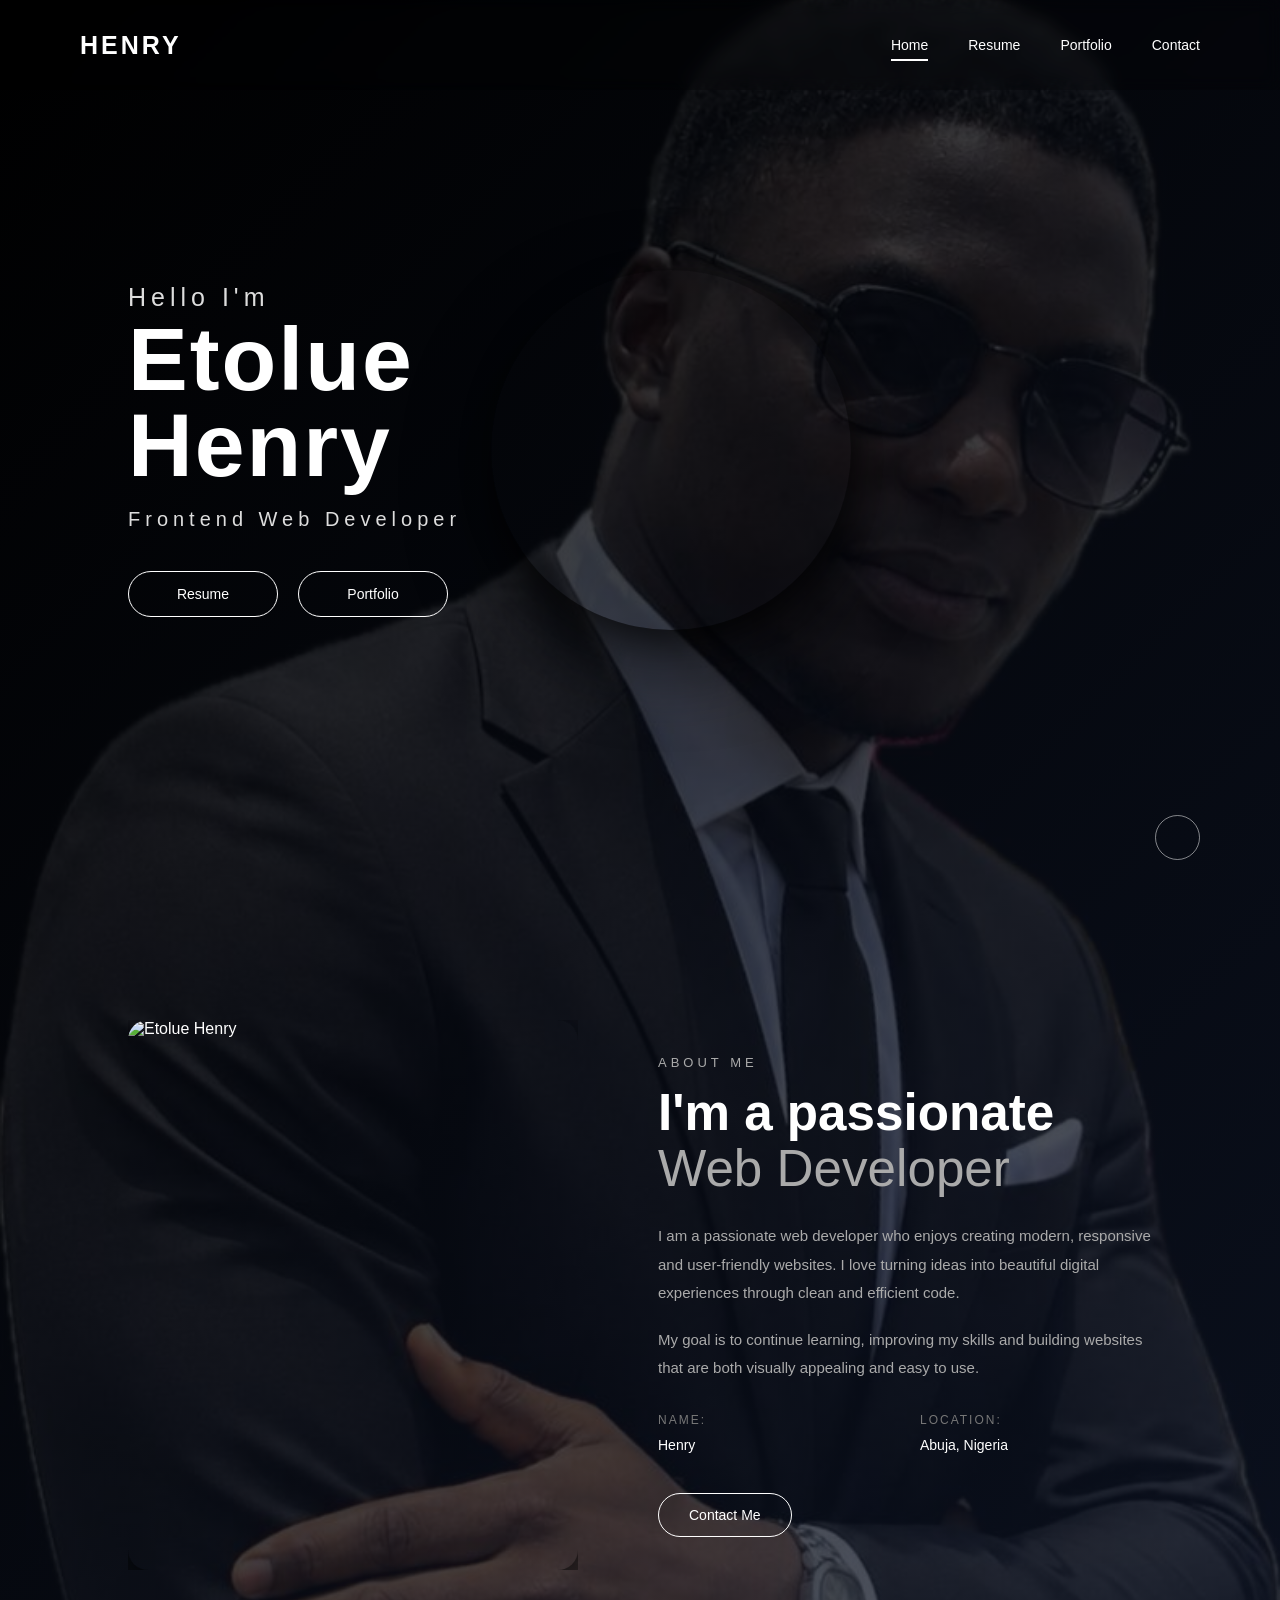
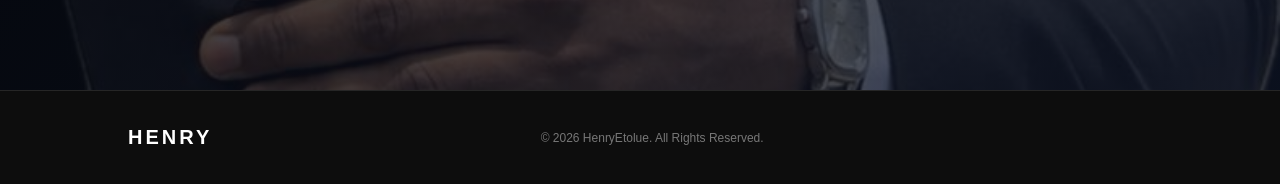
==== index.html @ a092df42 "changed css" ====
<!DOCTYPE html>
<html lang="en">

<head>
    <meta charset="UTF-8">
    <meta name="viewport" content="width=device-width, initial-scale=1.0">
    <title>Henry | Portfolio</title>
    <link rel="stylesheet" href="./style.css" type="text/css" media="all">
    <link href="https://cdn.jsdelivr.net/npm/remixicon@4.6.0/fonts/remixicon.css" rel="stylesheet">

</head>

<body>

    <header>
        <nav class="navbar">
            <div class="logo">
                <a href="index.html">
                    HENRY
                </a>
            </div>
            <ul class="nav-links">
                <li>
                    <a href="index.html" class="active">
                        Home
                    </a>
                </li>
                <li>
                    <a href="resume.html">
                        Resume
                    </a>
                </li>
                <li>
                    <a href="portfolio.html">
                        Portfolio
                    </a>
                </li>
                <li>
                    <a href="contact.html">
                        Contact
                    </a>
                </li>
            </ul>
        </nav>
    </header>

    <section class="hero">
        <div class="overlay"></div>
        <div class="hero-content">
            <h2>Hello I'm</h2>
            <h1>Etolue <br> Henry</h1>
            <p>
                Frontend Web Developer
            </p>
            <div class="hero-buttons">
                <a href="resume.html" class="btn">
                    Resume
                </a>
                <a href="portfolio.html" class="btn btn-outline">
                    Portfolio
                </a>
            </div>
        </div>
        <div class="hero-image">
            <img src="profile.png" alt="Etolue Henry">
        </div>
        <div class="fullscreen">
            <i class="ri-fullscreen-line"></i>
        </div>
    </section>

    <section class="about" id="about">

        <div class="about-container">

            <div class="about-image">

                <img src="hero.png" alt="Etolue Henry">

            </div>



            <div class="about-content">

                <span class="section-subtitle">
                    ABOUT ME
                </span>

                <h2>
                    I'm a passionate
                    <span>Web Developer</span>
                </h2>

                <p>
                    I am a passionate web developer who enjoys
                    creating modern, responsive and user-friendly
                    websites. I love turning ideas into beautiful
                    digital experiences through clean and efficient
                    code.
                </p>

                <p>
                    My goal is to continue learning, improving my
                    skills and building websites that are both
                    visually appealing and easy to use.
                </p>

                <div class="about-info">

                    <div class="info-item">

                        <span>Name:</span>

                        <p>
                            Henry
                        </p>

                    </div>
                    <div class="info-item">

                        <span>Location:</span>

                        <p>
                            Abuja, Nigeria
                        </p>

                    </div>

                </div>

                <a href="contact.html" class="about-btn">
                    Contact Me
                </a>

            </div>

        </div>

    </section>



    <footer class="footer">

        <div class="footer-container">

            <div class="footer-logo">
                <a href="index.html">
                    HENRY
                </a>
            </div>

            <p>
                © 2026 HenryEtolue.
                All Rights Reserved.
            </p>

            <div class="footer-socials">

                <a href="https://wa.me/09130019856" title="WhatsApp">
                    <i class="ri-whatsapp-fill"></i>
                </a>

                <a href="https://github.com/arinze" title="GitHub">
                    <i class="ri-github-fill"></i>
                </a>

                <a href="https://linkedin.com/in/webplum" title="LinkedIn">
                    <i class="ri-linkedin-fill"></i>
                </a>

                <a href="https://instagram.com/arinze" title="Instagram">
                    <i class="ri-instagram-line"></i>
                </a>

                <a href="https://tiktok.com/@codewithme" title="TikTok">
                    <i class="ri-tiktok-fill"></i>
                </a>

            </div>

        </div>

    </footer>

    <script src="script.js"></script>
</body>

</html>
---- style.css ----
* {
    margin: 0;
    padding: 0;
    box-sizing: border-box;
}

html {
    scroll-behavior: smooth;
}

body {
    font-family: 'Poppins', sans-serif;
    color: #fff;
    background-image: linear-gradient(135deg, rgba(0, 0, 0, 0.82), rgba(15, 23, 42, 0.72)), url("image.png");
    background-size: cover;
    background-position: center;
    background-repeat: no-repeat;
}

a {
    text-decoration: none;
    color: inherit;
}

ul {
    list-style: none;
}

img {
    width: 100%;
    display: block;
}

header {
    position: absolute;
    top: 0;
    left: 0;
    width: 100%;
    z-index: 1000;
    background: rgba(0, 0, 0, 0.18);
    -webkit-backdrop-filter: blur(8px);
    backdrop-filter: blur(8px);
}

.navbar {
    width: 100%;
    min-height: 90px;
    padding: 0 80px;
    display: flex;
    align-items: center;
    justify-content: space-between;
}

.logo a {
    font-size: 25px;
    font-weight: 700;
    letter-spacing: 3px;
    color: #fff;
}

.nav-links {
    display: flex;
    align-items: center;
    gap: 40px;
}

.nav-links a {
    position: relative;
    color: #fff;
    font-size: 14px;
    font-weight: 400;
    transition: 0.3s ease;
}

.nav-links a::after {
    content: "";
    position: absolute;
    left: 0;
    bottom: -8px;
    width: 0;
    height: 2px;
    background: #fff;
    transition: 0.3s ease;
}

.nav-links a:hover::after,
.nav-links a.active::after {
    width: 100%;
}

.phone-number {
    display: flex;
    align-items: center;
    gap: 10px;
    font-size: 13px;
    color: #fff;
}

.phone-number i {
    font-size: 18px;
}

.hero {
    position: relative;
    width: 100%;
    height: 100vh;
    min-height: 700px;
    display: flex;
    align-items: center;
    background-size: cover;
    background-position: center;
    background-repeat: no-repeat;
    overflow: hidden;
}

.overlay {
    position: absolute;
    inset: 0;
    z-index: 1;
}

.hero-content {
    position: relative;
    z-index: 2;
    margin-left: 10%;
    max-width: 700px;
}


.hero-image {
    flex: 1;
    max-width: 420px;
    margin-right: 10%;
    position: relative;
    display: flex;
    align-items: center;
    justify-content: center;
}



.hero-image img {
    position: relative;
    z-index: 1;
    width: 360px;
    height: 360px;
    object-fit: cover;
    border-radius: 50%;
    box-shadow: 0 30px 80px rgba(0,0,0,0.6), 0 8px 30px rgba(0,0,0,0.45);
}

.hero-content h2 {
    font-size: 25px;
    font-weight: 300;
    letter-spacing: 5px;
    margin-bottom: 5px;
    color: #ddd;
}

.hero-content h1 {
    font-size: clamp(55px, 7vw, 100px);
    line-height: 0.95;
    font-weight: 800;
    letter-spacing: 2px;
    margin-bottom: 20px;
}

.hero-content p {
    font-size: 20px;
    font-weight: 300;
    letter-spacing: 5px;
    color: #ddd;
}

.hero-buttons {
    display: flex;
    align-items: center;
    gap: 20px;
    margin-top: 40px;
}

.btn {
    display: inline-flex;
    align-items: center;
    justify-content: center;
    min-width: 150px;
    padding: 14px 30px;
    border: 1px solid #fff;
    border-radius: 50px;
    color: #fff;
    font-size: 14px;
    font-weight: 500;
    transition: 0.3s ease;
}

.btn:hover {
    background: #fff;
    color: #111;
    transform: translateY(-3px);
}

.social-icons {
    position: absolute;
    left: 80px;
    bottom: 40px;
    z-index: 2;
    display: flex;
    align-items: center;
    gap: 20px;
}

.social-icons a {
    display: flex;
    align-items: center;
    justify-content: center;
   width: 35px;
    height: 35px;
    border: 1px solid rgba(255, 255, 255, 0.5);
    border-radius: 50%;
    color: #fff;
    font-size: 17px;
   transition: 0.3s ease;
}

.social-icons a:hover {
    background: #fff;
    color: #111;
    transform: translateY(-5px);
}

.fullscreen {
    position: absolute;
    right: 80px;
    bottom: 40px;
    z-index: 2;
    width: 45px;
    height: 45px;
    display: flex;
    align-items: center;
    justify-content: center;
    border: 1px solid rgba(255, 255, 255, 0.5);
    border-radius: 50%;
    cursor: pointer;
    transition: 0.3s ease;
}

.fullscreen i {
    font-size: 20px;
}

.fullscreen:hover {
    background: #fff;
    color: #111;
}

.about {
    width: 100%;
    padding: 120px 10%;
}

.about-container {
    max-width: 1200px;
    margin: 0 auto;
    display: flex;
    align-items: center;
    gap: 80px;
}

.about-image {
    flex: 1;
    max-width: 450px;
    position: relative;
    overflow: hidden;
}

.about-image img {
    position: relative;
    height: 550px;
    object-fit: cover;
    border-radius: 20px;
    box-shadow: 0 30px 80px rgba(0,0,0,0.6), 0 10px 30px rgba(0,0,0,0.45);
}

.about-image {
    overflow: hidden;
}

.about-content {
    flex: 1;
}

.section-subtitle {
    display: inline-block;
    margin-bottom: 15px;
    font-size: 13px;
    letter-spacing: 4px;
    color: #aaa;
}

.about-content h2 {
    font-size: clamp(35px, 4vw, 55px);
    line-height: 1.1;
    margin-bottom: 25px;
}

.about-content h2 span {
    display: block;
    font-weight: 300;
    color: #aaa;
}

.about-content p {
    max-width: 600px;
    margin-bottom: 18px;
    font-size: 15px;
    line-height: 1.9;
    color: #aaa;
}

.about-info {
    display: grid;
    grid-template-columns: repeat(2, 1fr);
    gap: 18px 30px;
    margin-top: 30px;
    margin-bottom: 35px;
}

.info-item span {
    display: block;
    margin-bottom: 5px;
    font-size: 12px;
    color: #777;
    text-transform: uppercase;
    letter-spacing: 2px;
}

.info-item p {
    margin: 0;
    color: #fff;
    font-size: 14px;
}

.about-btn {
    display: inline-flex;
    padding: 13px 30px;
    border: 1px solid #fff;
    border-radius: 50px;
    font-size: 14px;
    transition: 0.3s ease;
}

.about-btn:hover {
    background: #fff;
    color: #111;
}

.footer {
    padding: 35px 10%;
    border-top: 1px solid rgba(255, 255, 255, 0.1);
    background: #0d0d0d;
}

.footer-container {
    display: flex;
    align-items: center;
  justify-content: space-between;
    gap: 30px;
}

.footer-logo a {
    font-size: 20px;
    font-weight: 700;
    letter-spacing: 3px;
}

.footer-container > p {
    color: #777;
    font-size: 12px;
    text-align: center;
}

.footer-socials {
    display: flex;
    align-items: center;
    gap: 15px;
}

.footer-socials a {
    font-size: 17px;
    color: #aaa;
    transition: 0.3s ease;
}

.footer-socials a:hover {
    color: #fff;
    transform: translateY(-3px);
}

@media (max-width: 992px) {
.navbar {
    padding: 0 40px;
 }
.nav-links {
    gap: 25px;
 }
.hero-content {
    margin-left: 8%;
 }
.social-icons {
    left: 40px;
 }
 .fullscreen {
    right: 40px;
 }
 .about {
    padding: 100px 8%;
 }
 .about-container {
 gap: 50px;
 }

}
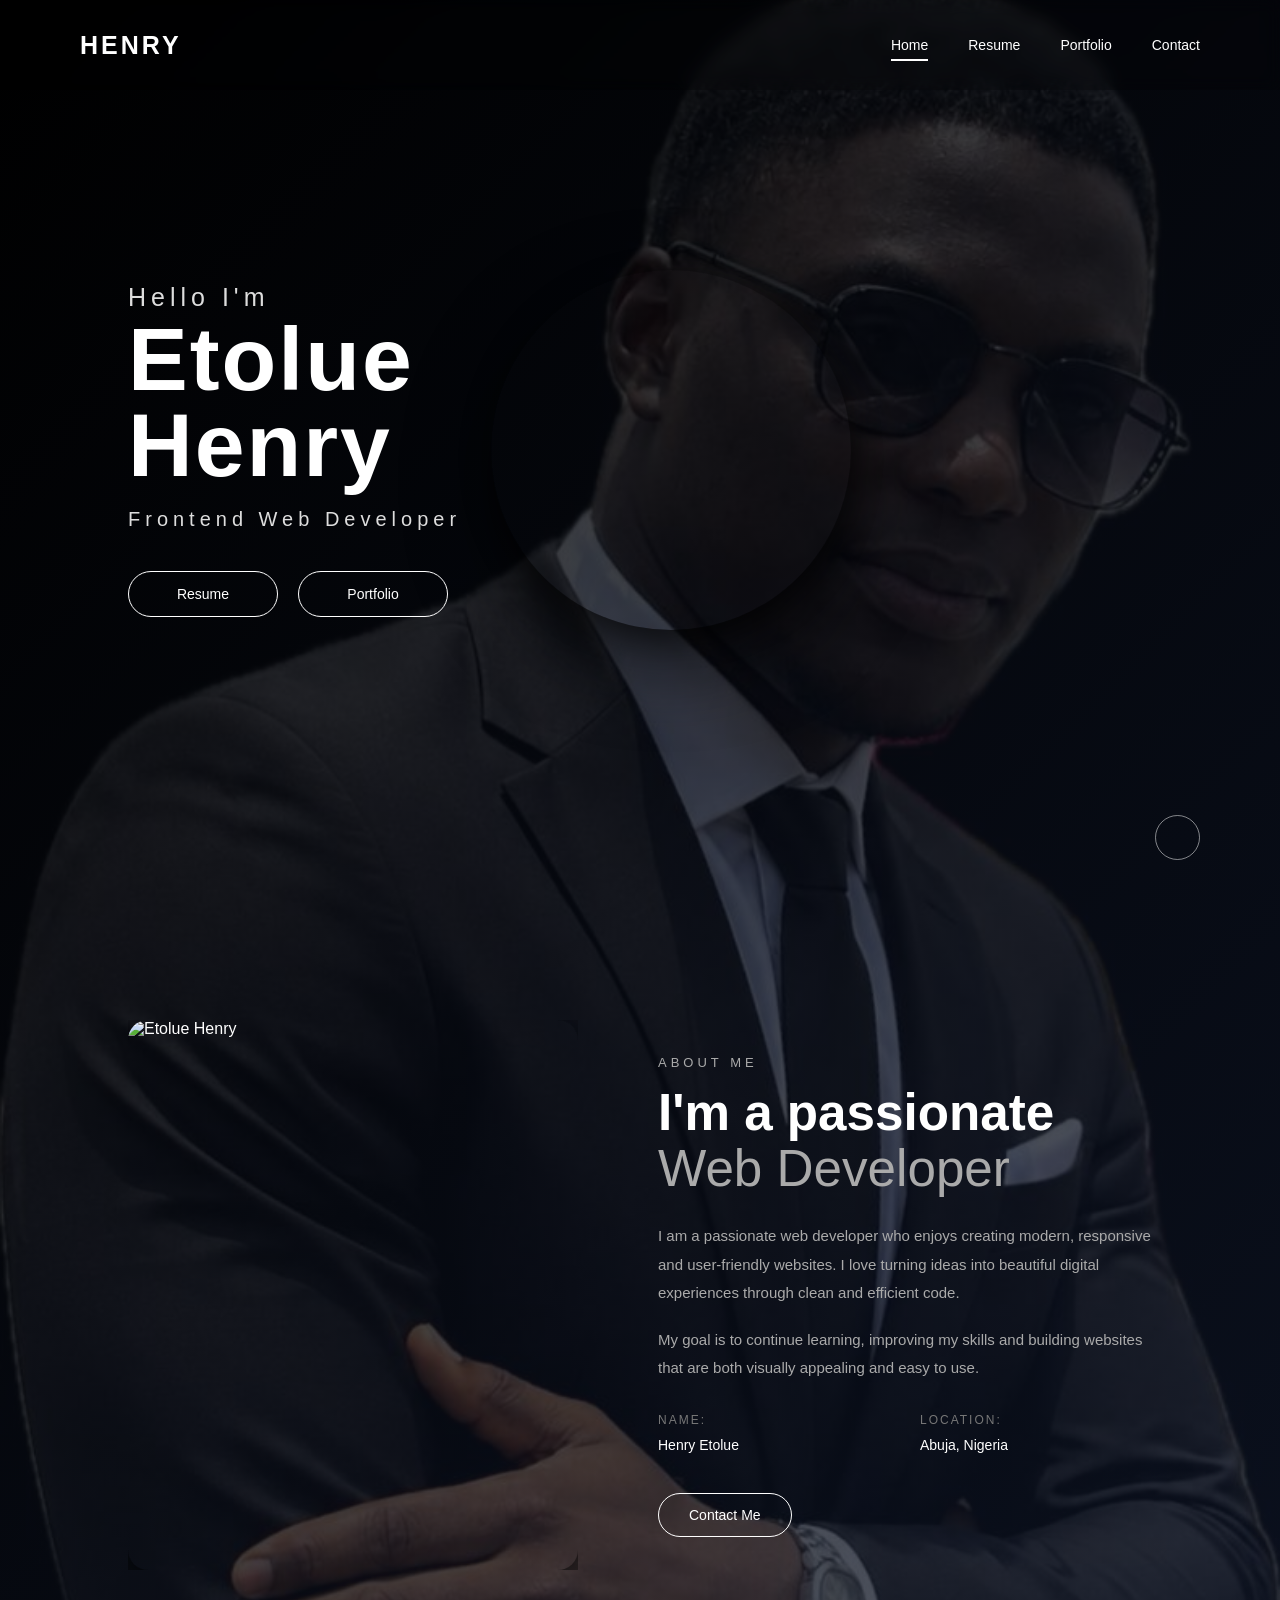
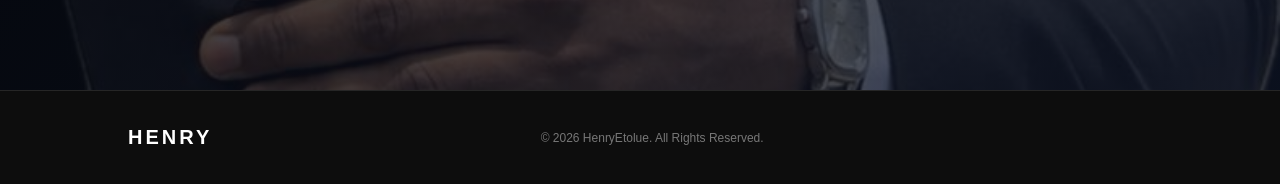
==== commit c471734d: "chaanged name" ====
--- a/index.html
+++ b/index.html
@@ -113,7 +113,7 @@
                         <span>Name:</span>
 
                         <p>
-                            Henry
+                            Henry Etolue
                         </p>
 
                     </div>
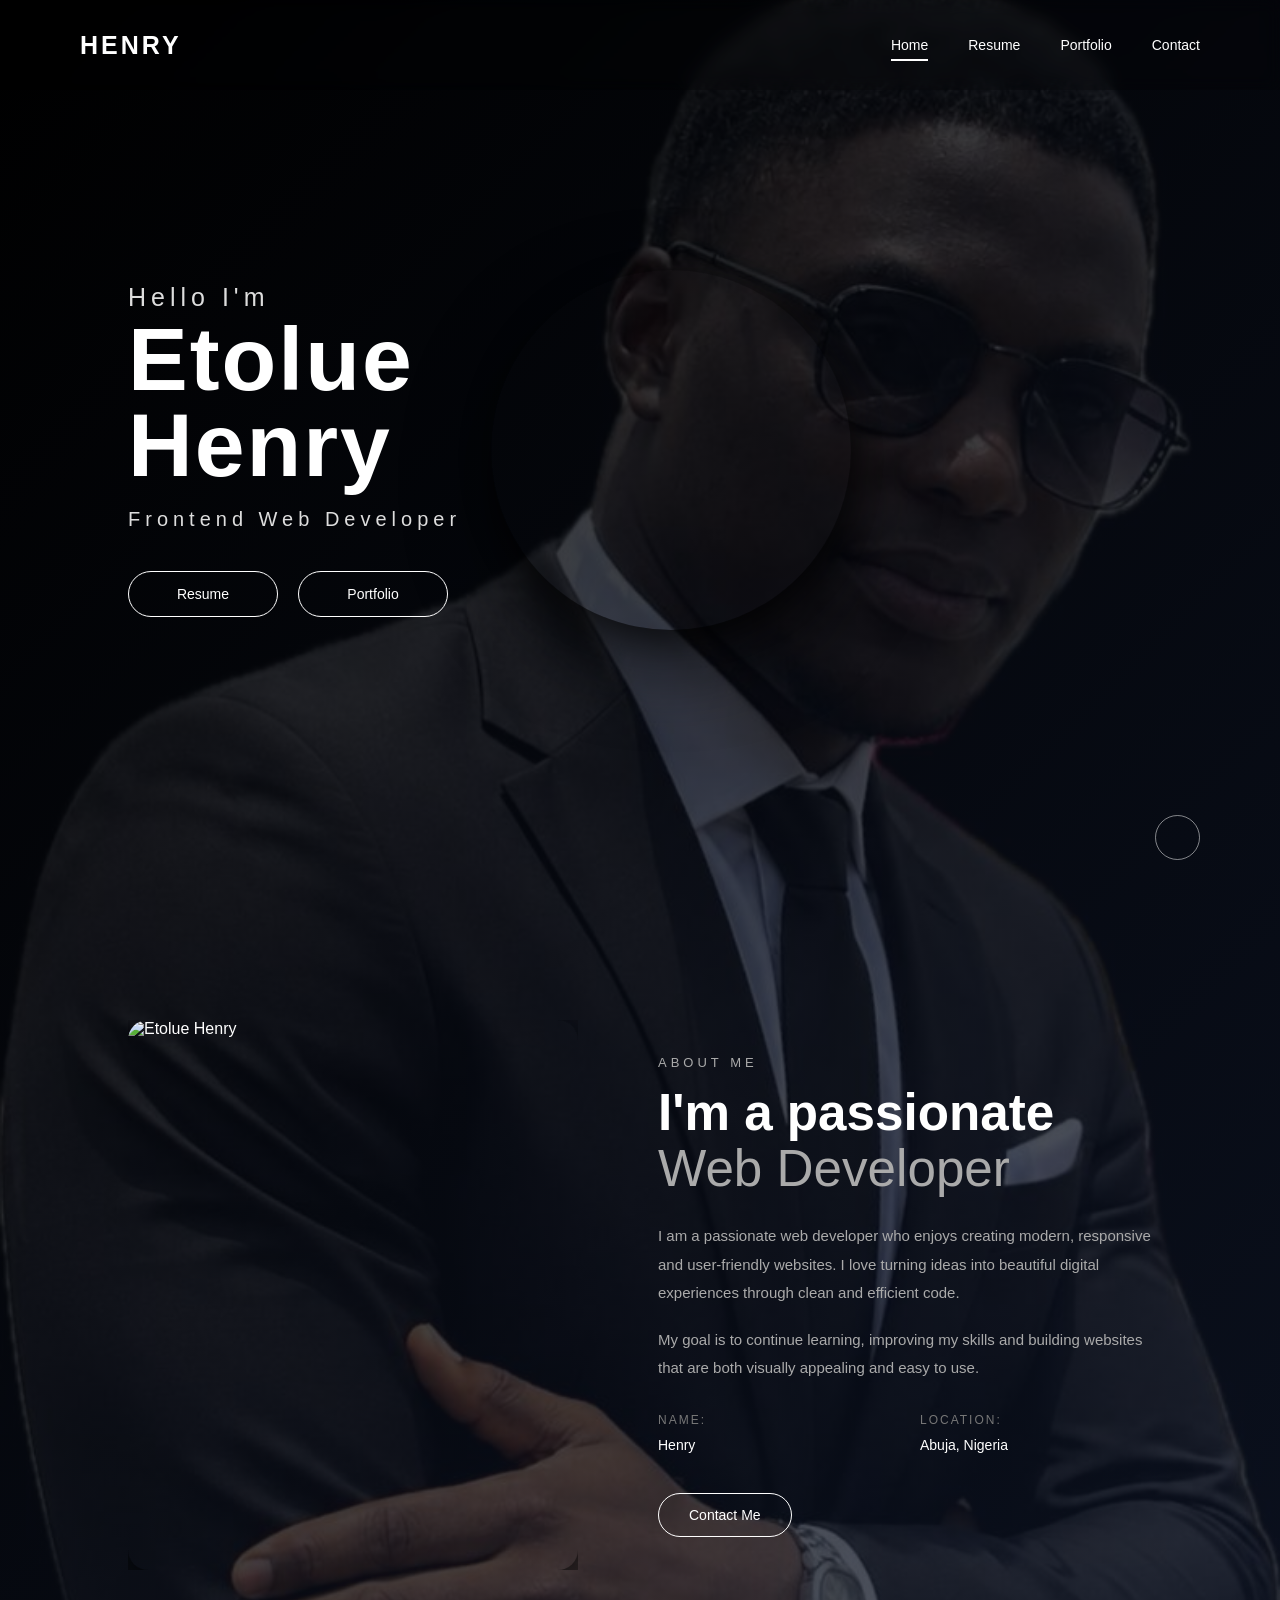
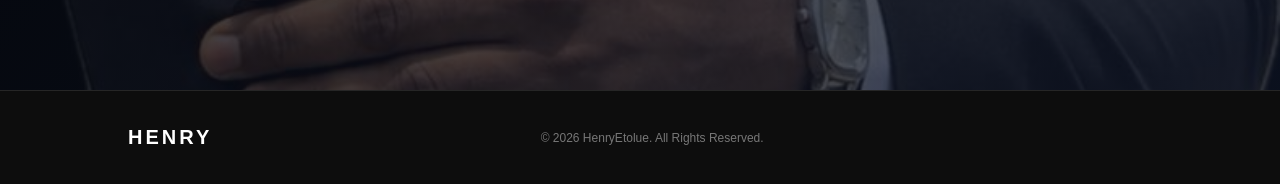
==== commit 3ff286e9: "changed name again" ====
--- a/index.html
+++ b/index.html
@@ -113,7 +113,7 @@
                         <span>Name:</span>
 
                         <p>
-                            Henry Etolue
+                            Henry
                         </p>
 
                     </div>
